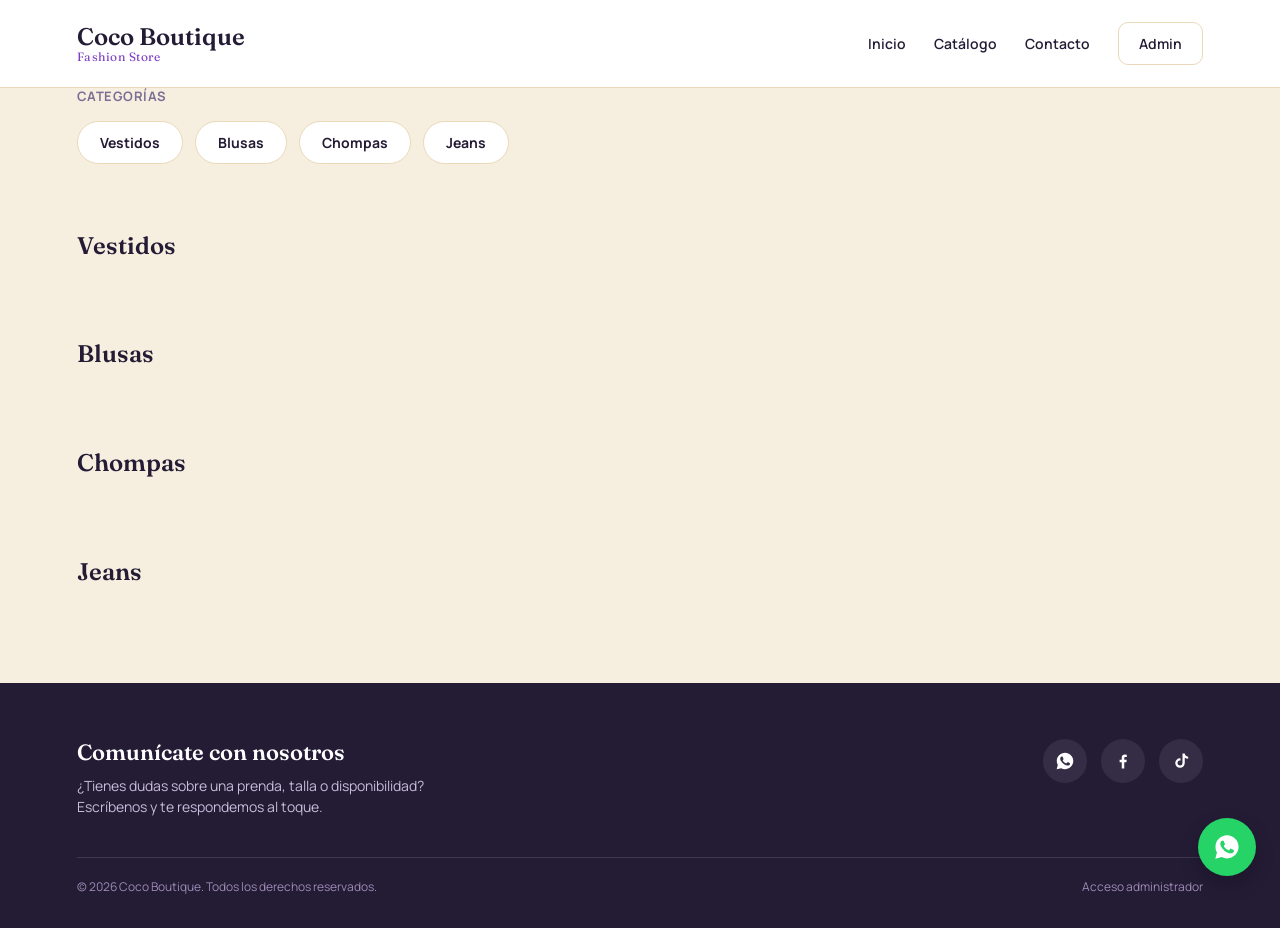
==== catalogo.html @ 84eed129 "[feat] (catalogo):impletacion de catalogo  -vista de productos destacados y contactos whatsapp, face" ====
<!DOCTYPE html>
<html lang="es">
<head>
    <meta charset="UTF-8">
    <meta name="viewport" content="width=device-width, initial-scale=1.0">
    <title>Catálogo - Coco Boutique</title>
    <meta name="description" content="Catálogo de moda de Coco Boutique. Vestidos, blusas, chompas y jeans. Consulta por WhatsApp.">
    <link rel="preconnect" href="https://fonts.googleapis.com">
    <link rel="preconnect" href="https://fonts.gstatic.com" crossorigin>
    <link href="https://fonts.googleapis.com/css2?family=Fraunces:opsz,wght@9..144,500;9..144,600;9..144,700&family=Manrope:wght@400;500;600;700;800&display=swap" rel="stylesheet">
    <link rel="stylesheet" href="css/style.css">
    <link rel="stylesheet" href="css/catalogo.css">
</head>
<body class="pagina-publica">

    <header class="tienda-header">
        <a href="index.html" class="tienda-logo">
            <span class="tienda-logo-coco">Coco Boutique</span>
            <span class="tienda-logo-boutique">Fashion Store</span>
        </a>
        <nav class="tienda-nav">
            <a href="index.html">Inicio</a>
            <a href="#vestidos">Catálogo</a>
            <a href="#contacto">Contacto</a>
            <a href="login.html" class="btn btn-secondary">Admin</a>
        </nav>
    </header>

    <section class="categorias">
        <p class="categorias-titulo">Categorías</p>
        <div class="categorias-botones">
            <a href="#vestidos" class="categoria-boton">Vestidos</a>
            <a href="#blusas" class="categoria-boton">Blusas</a>
            <a href="#chompas" class="categoria-boton">Chompas</a>
            <a href="#jeans" class="categoria-boton">Jeans</a>
        </div>
    </section>

    <section class="categoria-seccion" id="vestidos">
        <h2>Vestidos</h2>
        <div class="productos-grid" id="grid-vestidos"></div>
    </section>

    <section class="categoria-seccion" id="blusas">
        <h2>Blusas</h2>
        <div class="productos-grid" id="grid-blusas"></div>
    </section>

    <section class="categoria-seccion" id="chompas">
        <h2>Chompas</h2>
        <div class="productos-grid" id="grid-chompas"></div>
    </section>

    <section class="categoria-seccion" id="jeans">
        <h2>Jeans</h2>
        <div class="productos-grid" id="grid-jeans"></div>
    </section>

    <footer class="tienda-footer" id="contacto">
        <div class="tienda-footer-contenido">
            <div>
                <h3>Comunícate con nosotros</h3>
                <p>¿Tienes dudas sobre una prenda, talla o disponibilidad? Escríbenos y te respondemos al toque.</p>
            </div>
            <div class="footer-contacto-iconos">
                <a href="https://wa.me/59170000000" target="_blank" rel="noopener" aria-label="WhatsApp">
                    <svg viewBox="0 0 24 24"><path d="M12.04 2C6.58 2 2.13 6.45 2.13 11.91c0 1.75.46 3.39 1.26 4.81L2 22l5.42-1.35a9.9 9.9 0 0 0 4.62 1.13h.01c5.46 0 9.9-4.45 9.9-9.9C21.95 6.45 17.5 2 12.04 2zm5.79 14.06c-.24.68-1.4 1.31-1.93 1.36-.5.06-1.03.26-3.47-.72-2.94-1.18-4.83-4.11-4.98-4.3-.14-.19-1.19-1.58-1.19-3.02 0-1.43.75-2.13 1.02-2.42.27-.29.58-.36.78-.36.19 0 .39 0 .56.01.18.01.42-.07.65.5.24.58.82 2.01.9 2.16.07.14.12.31.02.5-.1.19-.15.31-.29.48-.15.17-.31.38-.44.51-.15.15-.3.31-.13.6.17.29.75 1.24 1.62 2.01 1.11.99 2.05 1.3 2.34 1.44.29.15.46.13.63-.08.17-.2.72-.84.91-1.13.19-.29.38-.24.63-.14.26.1 1.63.77 1.91.91.29.14.48.22.55.34.07.13.07.72-.17 1.4z"/></svg>
                </a>
                <a href="https://facebook.com" target="_blank" rel="noopener" aria-label="Facebook">
                    <svg viewBox="0 0 24 24"><path d="M13.5 21v-7.6h2.55l.38-2.96h-2.93V8.53c0-.86.24-1.44 1.47-1.44h1.57V4.46A21 21 0 0 0 14.2 4.3c-2.2 0-3.7 1.34-3.7 3.8v2.34H7.94v2.96h2.56V21h3z"/></svg>
                </a>
                <a href="https://tiktok.com" target="_blank" rel="noopener" aria-label="TikTok">
                    <svg viewBox="0 0 24 24"><path d="M16.5 3c.4 2.15 1.9 3.62 4.1 3.8v2.6a7.3 7.3 0 0 1-4.1-1.28v6.4a5.7 5.7 0 1 1-5.7-5.7c.2 0 .4.01.6.04v2.68a3 3 0 1 0 2.4 2.94V3h2.7z"/></svg>
                </a>
            </div>
        </div>

        <div class="tienda-footer-bottom">
            <span>© 2026 Coco Boutique. Todos los derechos reservados.</span>
            <a href="login.html">Acceso administrador</a>
        </div>
    </footer>

    <a href="#" id="whatsapp-flotante" class="whatsapp-flotante" target="_blank" rel="noopener" aria-label="Escríbenos por WhatsApp">
        <svg viewBox="0 0 24 24"><path d="M12.04 2C6.58 2 2.13 6.45 2.13 11.91c0 1.75.46 3.39 1.26 4.81L2 22l5.42-1.35a9.9 9.9 0 0 0 4.62 1.13h.01c5.46 0 9.9-4.45 9.9-9.9C21.95 6.45 17.5 2 12.04 2zm5.79 14.06c-.24.68-1.4 1.31-1.93 1.36-.5.06-1.03.26-3.47-.72-2.94-1.18-4.83-4.11-4.98-4.3-.14-.19-1.19-1.58-1.19-3.02 0-1.43.75-2.13 1.02-2.42.27-.29.58-.36.78-.36.19 0 .39 0 .56.01.18.01.42-.07.65.5.24.58.82 2.01.9 2.16.07.14.12.31.02.5-.1.19-.15.31-.29.48-.15.17-.31.38-.44.51-.15.15-.3.31-.13.6.17.29.75 1.24 1.62 2.01 1.11.99 2.05 1.3 2.34 1.44.29.15.46.13.63-.08.17-.2.72-.84.91-1.13.19-.29.38-.24.63-.14.26.1 1.63.77 1.91.91.29.14.48.22.55.34.07.13.07.72-.17 1.4z"/></svg>
    </a>

    <script src="js/main.js"></script>
    <script src="js/catalogo.js"></script>
</body>
</html>
---- css/style.css ----
:root {
    /* Paleta base: lila, beige, blanco, durazno */
    --color-primary: #b673fa;
    --color-primary-dark: #7c3fc4;
    --color-primary-light: #ece0fc;
    --color-beige: #f6efe0;
    --color-beige-dark: #ead9b8;
    --color-ink: #241b35;
    --color-ink-soft: #7a6f92;
    --color-white: #ffffff;
    --color-peach: #ffb37a;
    --color-peach-dark: #e8935a;

    --color-success-bg: #e4f5ec;
    --color-success-text: #2f8a5b;
    --color-warning-bg: #fdefdd;
    --color-warning-text: #b9711f;
    --color-neutral-bg: #ece0fc;
    --color-neutral-text: #6a4aa3;

    --font-display: "Fraunces", Georgia, serif;
    --font-body: "Manrope", "Segoe UI", sans-serif;

    --radius-md: 12px;
    --radius-lg: 16px;
    --shadow-soft: 0 10px 30px rgba(36, 27, 53, 0.08);
}

* {
    margin: 0;
    padding: 0;
    box-sizing: border-box;
}

html {
    scroll-behavior: smooth;
}

body {
    font-family: var(--font-body);
    color: var(--color-ink);
    background-color: var(--color-white);
    line-height: 1.5;
}

img {
    max-width: 100%;
    display: block;
}

a {
    color: inherit;
}

h1, h2, h3, h4 {
    font-family: var(--font-display);
    font-weight: 600;
    line-height: 1.2;
}

/* ---------- Botones compartidos ---------- */

.btn {
    display: inline-flex;
    align-items: center;
    justify-content: center;
    gap: 8px;
    padding: 12px 24px;
    font-family: var(--font-body);
    font-size: 15px;
    font-weight: 700;
    border-radius: 10px;
    border: none;
    cursor: pointer;
    text-decoration: none;
    transition: background-color 0.15s ease, transform 0.1s ease, box-shadow 0.15s ease;
}

.btn:active {
    transform: translateY(1px);
}

.btn-primary {
    background-color: var(--color-primary);
    color: var(--color-white);
}

.btn-primary:hover {
    background-color: var(--color-primary-dark);
}

.btn-secondary {
    background-color: var(--color-white);
    color: var(--color-ink);
    border: 1px solid var(--color-beige-dark);
}

.btn-secondary:hover {
    background-color: var(--color-beige);
}

.btn-peach {
    background-color: var(--color-peach);
    color: var(--color-ink);
}

.btn-peach:hover {
    background-color: var(--color-peach-dark);
    color: var(--color-white);
}

.btn-whatsapp {
    background-color: #25d366;
    color: var(--color-white);
}

.btn-whatsapp:hover {
    background-color: #1ebe5b;
}

/* ---------- Badges de estado (usados en tablas de ventas) ---------- */

.badge {
    display: inline-block;
    padding: 5px 12px;
    border-radius: 999px;
    font-size: 12px;
    font-weight: 700;
    white-space: nowrap;
}

.badge-completado {
    background-color: var(--color-success-bg);
    color: var(--color-success-text);
}

.badge-reserva-adelanto {
    background-color: var(--color-warning-bg);
    color: var(--color-warning-text);
}

.badge-reserva-sin-adelanto {
    background-color: var(--color-neutral-bg);
    color: var(--color-neutral-text);
}

/* ---------- Utilidades ---------- */

.solo-lectura-visible {
    color: var(--color-ink-soft);
    font-size: 14px;
}

.visually-hidden {
    position: absolute;
    width: 1px;
    height: 1px;
    overflow: hidden;
    clip: rect(0 0 0 0);
}

.toast {
    position: fixed;
    bottom: 24px;
    right: 24px;
    background-color: var(--color-ink);
    color: var(--color-white);
    padding: 14px 20px;
    border-radius: 10px;
    font-size: 14px;
    font-weight: 600;
    box-shadow: var(--shadow-soft);
    opacity: 0;
    pointer-events: none;
    transform: translateY(8px);
    transition: opacity 0.2s ease, transform 0.2s ease;
    z-index: 100;
}

.toast.is-visible {
    opacity: 1;
    transform: translateY(0);
}
---- css/catalogo.css ----
body.pagina-publica {
    background-color: var(--color-beige);
}

/* ---------- Header ---------- */

.tienda-header {
    display: flex;
    align-items: center;
    justify-content: space-between;
    padding: 22px 6%;
    background-color: var(--color-white);
    position: sticky;
    top: 0;
    z-index: 20;
    box-shadow: 0 1px 0 var(--color-beige-dark);
}

.tienda-logo {
    text-decoration: none;
    font-family: var(--font-display);
    line-height: 1.1;
}

.tienda-logo-coco {
    display: block;
    font-size: 24px;
    font-weight: 600;
    color: var(--color-ink);
}

.tienda-logo-boutique {
    display: block;
    font-size: 12px;
    letter-spacing: 0.04em;
    color: var(--color-primary-dark);
}

.tienda-nav {
    display: flex;
    align-items: center;
    gap: 28px;
}

.tienda-nav a {
    text-decoration: none;
    font-size: 14px;
    font-weight: 600;
    color: var(--color-ink);
}

.tienda-nav a:hover {
    color: var(--color-primary-dark);
}

.tienda-nav .btn {
    padding: 10px 20px;
}

/* ---------- Hero ---------- */

.hero {
    display: flex;
    align-items: center;
    gap: 48px;
    padding: 72px 6%;
    max-width: 1280px;
    margin: 0 auto;
}

.hero-texto {
    flex: 1;
    max-width: 520px;
}

.hero-eyebrow {
    font-size: 13px;
    font-weight: 700;
    color: var(--color-primary-dark);
    margin-bottom: 12px;
}

.hero-texto h1 {
    font-size: 46px;
    color: var(--color-ink);
    margin-bottom: 18px;
}

.hero-texto p {
    font-size: 16px;
    color: var(--color-ink-soft);
    margin-bottom: 28px;
    max-width: 42ch;
}

.hero-acciones {
    display: flex;
    gap: 14px;
    flex-wrap: wrap;
}

.hero-imagen {
    flex: 1;
    aspect-ratio: 4 / 3;
    border-radius: 24px;
    background: linear-gradient(135deg, var(--color-primary-light) 0%, var(--color-peach) 100%);
    display: flex;
    align-items: center;
    justify-content: center;
    color: var(--color-white);
    font-family: var(--font-display);
    font-size: 20px;
    text-align: center;
    padding: 20px;
}

/* ---------- Categorías ---------- */

.categorias {
    padding: 0 6% 20px;
    max-width: 1280px;
    margin: 0 auto;
}

.categorias-titulo {
    font-size: 13px;
    font-weight: 700;
    color: var(--color-ink-soft);
    margin-bottom: 14px;
    text-transform: uppercase;
    letter-spacing: 0.04em;
}

.categorias-botones {
    display: flex;
    gap: 12px;
    flex-wrap: wrap;
}

.categoria-boton {
    text-decoration: none;
    font-size: 14px;
    font-weight: 700;
    padding: 10px 22px;
    border-radius: 999px;
    background-color: var(--color-white);
    color: var(--color-ink);
    border: 1px solid var(--color-beige-dark);
    transition: all 0.15s ease;
}

.categoria-boton:hover,
.categoria-boton.activa {
    background-color: var(--color-primary);
    border-color: var(--color-primary);
    color: var(--color-white);
}

/* ---------- Secciones de categoría / grid de productos ---------- */

.categoria-seccion {
    padding: 48px 6% 8px;
    max-width: 1280px;
    margin: 0 auto;
    scroll-margin-top: 90px;
}

.categoria-seccion h2 {
    font-size: 24px;
    color: var(--color-ink);
    margin-bottom: 24px;
}

.productos-grid {
    display: grid;
    grid-template-columns: repeat(3, 1fr);
    gap: 24px;
}

.producto-card {
    background-color: var(--color-white);
    border-radius: var(--radius-lg);
    overflow: hidden;
    border: 1px solid var(--color-beige-dark);
    display: flex;
    flex-direction: column;
    transition: transform 0.15s ease, box-shadow 0.15s ease;
}

.producto-card:hover {
    transform: translateY(-4px);
    box-shadow: var(--shadow-soft);
}

.producto-card-imagen {
    aspect-ratio: 4 / 5;
    background: linear-gradient(135deg, var(--color-beige) 0%, var(--color-primary-light) 100%);
    display: flex;
    align-items: center;
    justify-content: center;
    color: var(--color-ink-soft);
    font-size: 13px;
    text-align: center;
    padding: 12px;
}

.producto-card-imagen img {
    width: 100%;
    height: 100%;
    object-fit: cover;
}

.producto-card-cuerpo {
    padding: 18px 18px 20px;
    display: flex;
    flex-direction: column;
    gap: 8px;
    flex: 1;
}

.producto-card-nombre {
    font-size: 16px;
    font-weight: 700;
    color: var(--color-ink);
}

.producto-card-precio {
    font-family: var(--font-display);
    font-size: 19px;
    font-weight: 600;
    color: var(--color-primary-dark);
}

.producto-card-descripcion {
    font-size: 13px;
    color: var(--color-ink-soft);
    flex: 1;
}

.producto-card-tallas {
    display: flex;
    gap: 6px;
    flex-wrap: wrap;
    margin: 4px 0 10px;
}

.producto-card-tallas span {
    font-size: 11px;
    font-weight: 700;
    padding: 3px 8px;
    border-radius: 6px;
    background-color: var(--color-beige);
    color: var(--color-ink-soft);
}

.producto-card-cuerpo .btn {
    width: 100%;
    padding: 10px;
    font-size: 13px;
}

.catalogo-vacio {
    color: var(--color-ink-soft);
    font-size: 14px;
    padding: 20px 0;
}

/* ---------- Footer / contacto ---------- */

.tienda-footer {
    margin-top: 64px;
    background-color: var(--color-ink);
    color: #ded4ee;
    padding: 56px 6% 32px;
}

.tienda-footer-contenido {
    max-width: 1280px;
    margin: 0 auto;
    display: flex;
    justify-content: space-between;
    gap: 40px;
    flex-wrap: wrap;
}

.tienda-footer h3 {
    color: var(--color-white);
    font-size: 22px;
    margin-bottom: 10px;
}

.tienda-footer p {
    font-size: 14px;
    max-width: 40ch;
    color: #c8bcdb;
}

.footer-contacto-iconos {
    display: flex;
    gap: 14px;
}

.footer-contacto-iconos a {
    width: 44px;
    height: 44px;
    border-radius: 50%;
    background-color: rgba(255, 255, 255, 0.08);
    display: flex;
    align-items: center;
    justify-content: center;
    transition: background-color 0.15s ease;
}

.footer-contacto-iconos a:hover {
    background-color: var(--color-primary);
}

.footer-contacto-iconos svg {
    width: 20px;
    height: 20px;
    fill: #ffffff;
}

.tienda-footer-bottom {
    max-width: 1280px;
    margin: 40px auto 0;
    padding-top: 20px;
    border-top: 1px solid rgba(255, 255, 255, 0.12);
    display: flex;
    justify-content: space-between;
    font-size: 12px;
    color: #9c8cb5;
    flex-wrap: wrap;
    gap: 8px;
}

.tienda-footer-bottom a {
    color: #9c8cb5;
    text-decoration: none;
}

.tienda-footer-bottom a:hover {
    color: var(--color-white);
}

/* ---------- Botón flotante de WhatsApp ---------- */

.whatsapp-flotante {
    position: fixed;
    bottom: 24px;
    right: 24px;
    width: 58px;
    height: 58px;
    border-radius: 50%;
    background-color: #25d366;
    display: flex;
    align-items: center;
    justify-content: center;
    box-shadow: 0 8px 20px rgba(0, 0, 0, 0.2);
    z-index: 30;
    transition: transform 0.15s ease;
}

.whatsapp-flotante:hover {
    transform: scale(1.06);
}

.whatsapp-flotante svg {
    width: 28px;
    height: 28px;
    fill: #ffffff;
}

/* ---------- Responsive ---------- */

@media (max-width: 960px) {
    .hero {
        flex-direction: column;
        text-align: center;
        padding-top: 48px;
    }

    .hero-texto {
        max-width: 100%;
    }

    .hero-acciones {
        justify-content: center;
    }

    .productos-grid {
        grid-template-columns: repeat(2, 1fr);
    }
}

@media (max-width: 640px) {
    .tienda-nav {
        gap: 14px;
    }

    .tienda-nav a:not(.btn) {
        display: none;
    }

    .hero-texto h1 {
        font-size: 32px;
    }

    .productos-grid {
        grid-template-columns: 1fr;
    }

    .tienda-footer-contenido {
        flex-direction: column;
    }
}
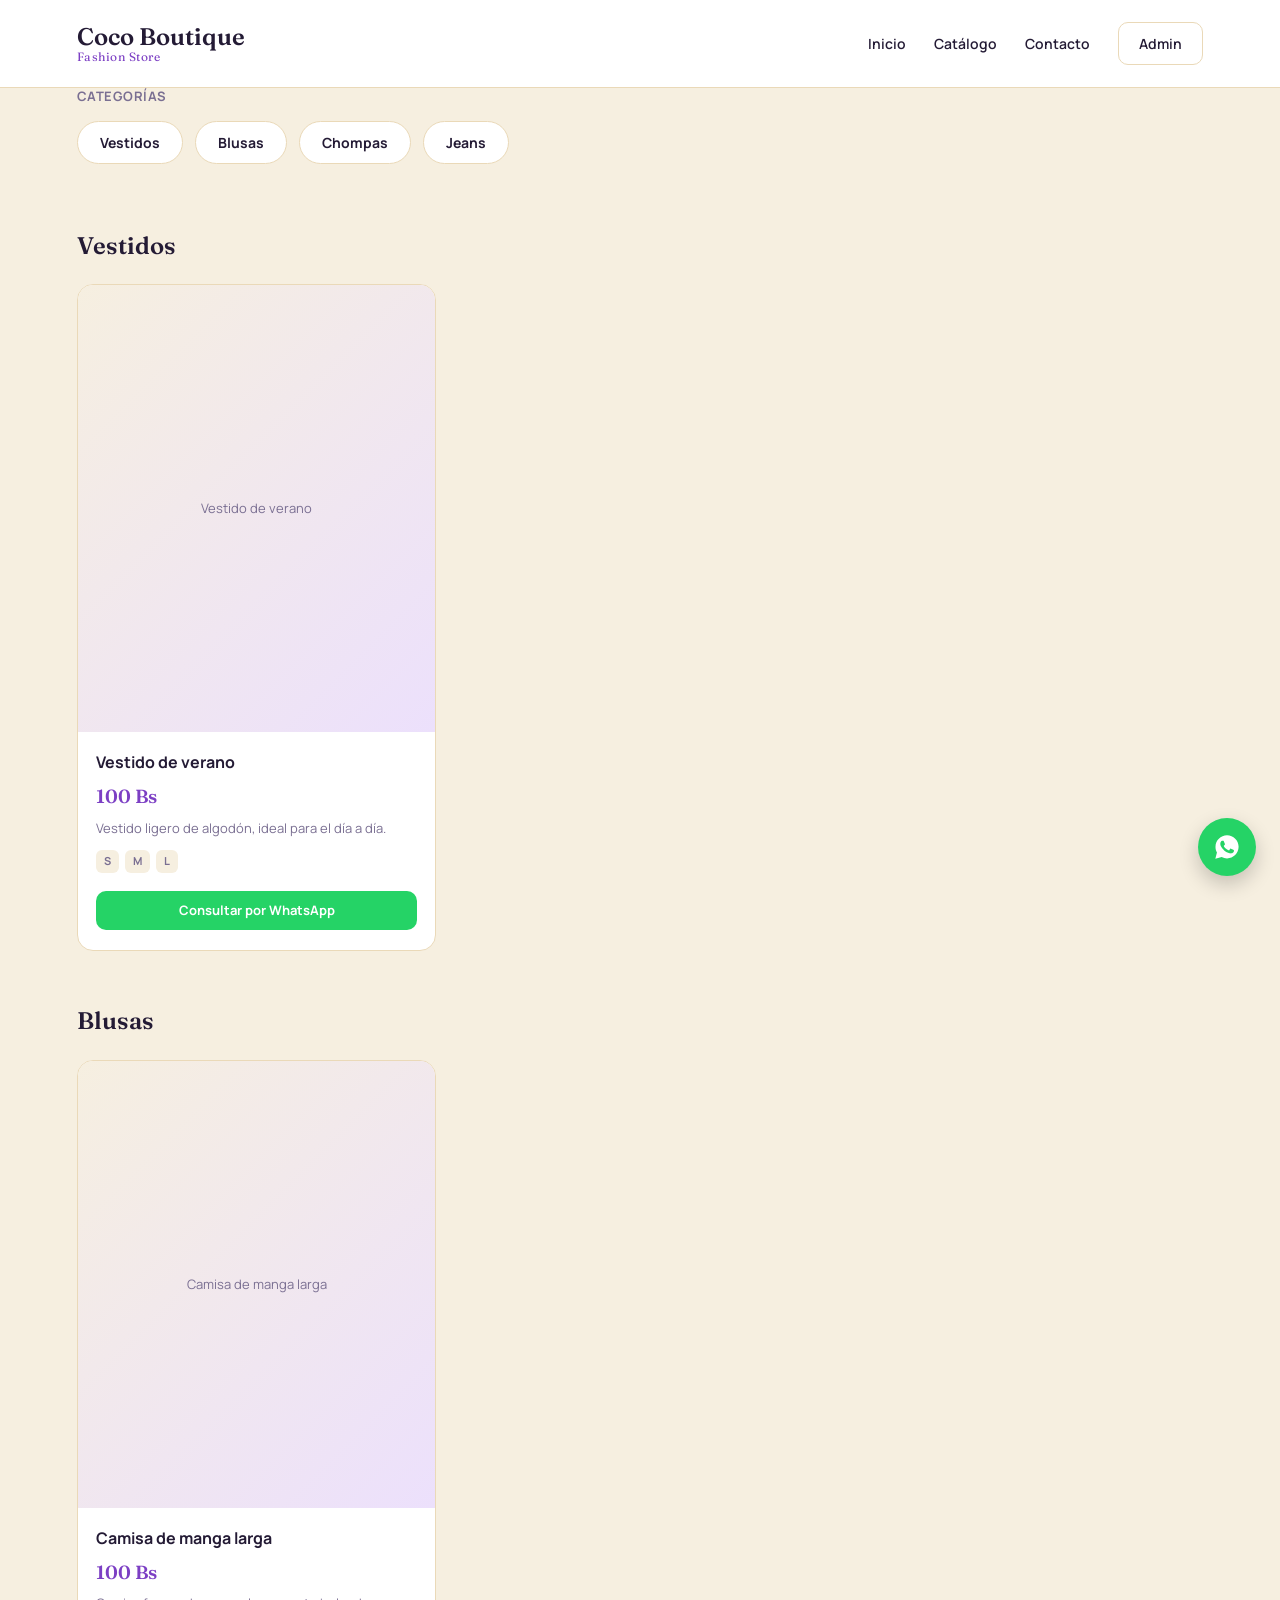
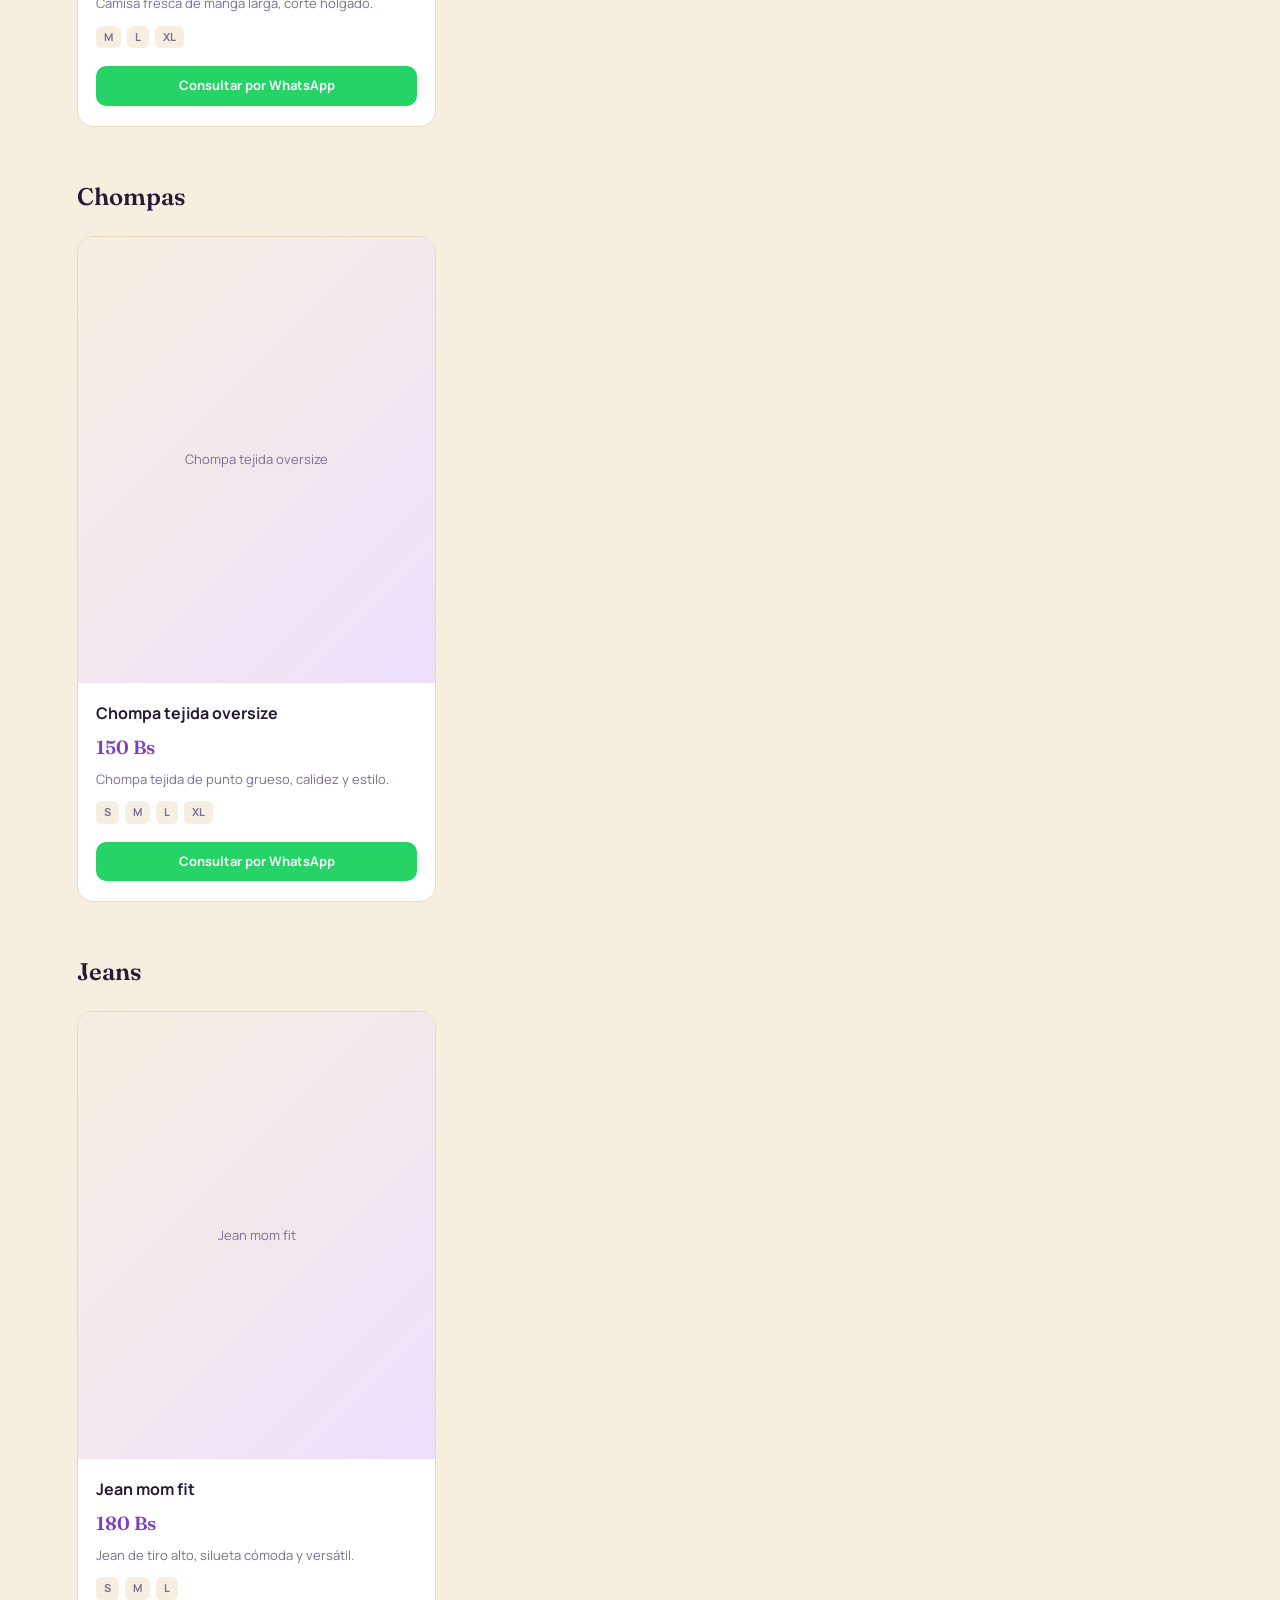
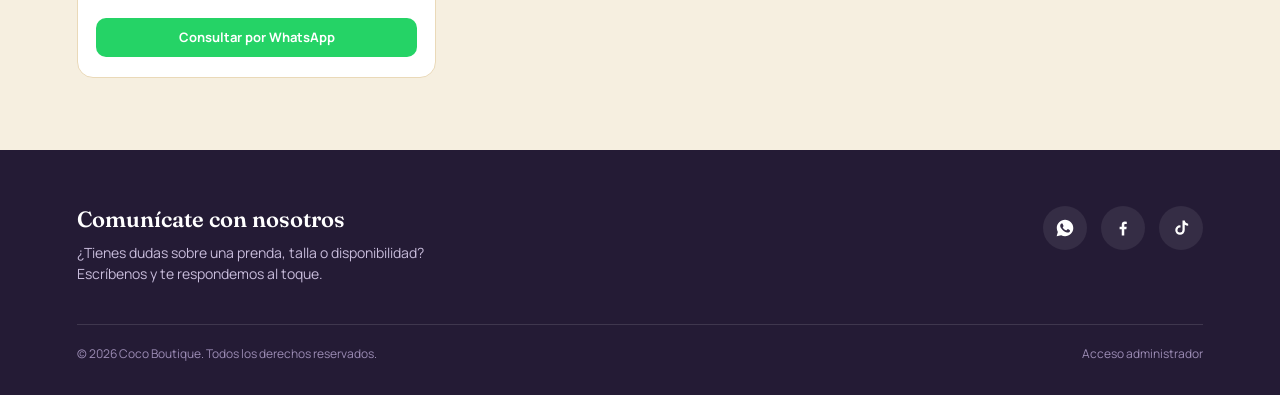
==== commit 09b631cf: "[feat] (Readme): Documentacion del proyecto  -Se agrego descripcion de funcionalidad, herramientas u" ====
--- a/catalogo.html
+++ b/catalogo.html
@@ -63,7 +63,7 @@
                 <p>¿Tienes dudas sobre una prenda, talla o disponibilidad? Escríbenos y te respondemos al toque.</p>
             </div>
             <div class="footer-contacto-iconos">
-                <a href="https://wa.me/59170000000" target="_blank" rel="noopener" aria-label="WhatsApp">
+                <a href="https://wa.me/59165510162" target="_blank" rel="noopener" aria-label="WhatsApp">
                     <svg viewBox="0 0 24 24"><path d="M12.04 2C6.58 2 2.13 6.45 2.13 11.91c0 1.75.46 3.39 1.26 4.81L2 22l5.42-1.35a9.9 9.9 0 0 0 4.62 1.13h.01c5.46 0 9.9-4.45 9.9-9.9C21.95 6.45 17.5 2 12.04 2zm5.79 14.06c-.24.68-1.4 1.31-1.93 1.36-.5.06-1.03.26-3.47-.72-2.94-1.18-4.83-4.11-4.98-4.3-.14-.19-1.19-1.58-1.19-3.02 0-1.43.75-2.13 1.02-2.42.27-.29.58-.36.78-.36.19 0 .39 0 .56.01.18.01.42-.07.65.5.24.58.82 2.01.9 2.16.07.14.12.31.02.5-.1.19-.15.31-.29.48-.15.17-.31.38-.44.51-.15.15-.3.31-.13.6.17.29.75 1.24 1.62 2.01 1.11.99 2.05 1.3 2.34 1.44.29.15.46.13.63-.08.17-.2.72-.84.91-1.13.19-.29.38-.24.63-.14.26.1 1.63.77 1.91.91.29.14.48.22.55.34.07.13.07.72-.17 1.4z"/></svg>
                 </a>
                 <a href="https://facebook.com" target="_blank" rel="noopener" aria-label="Facebook">
